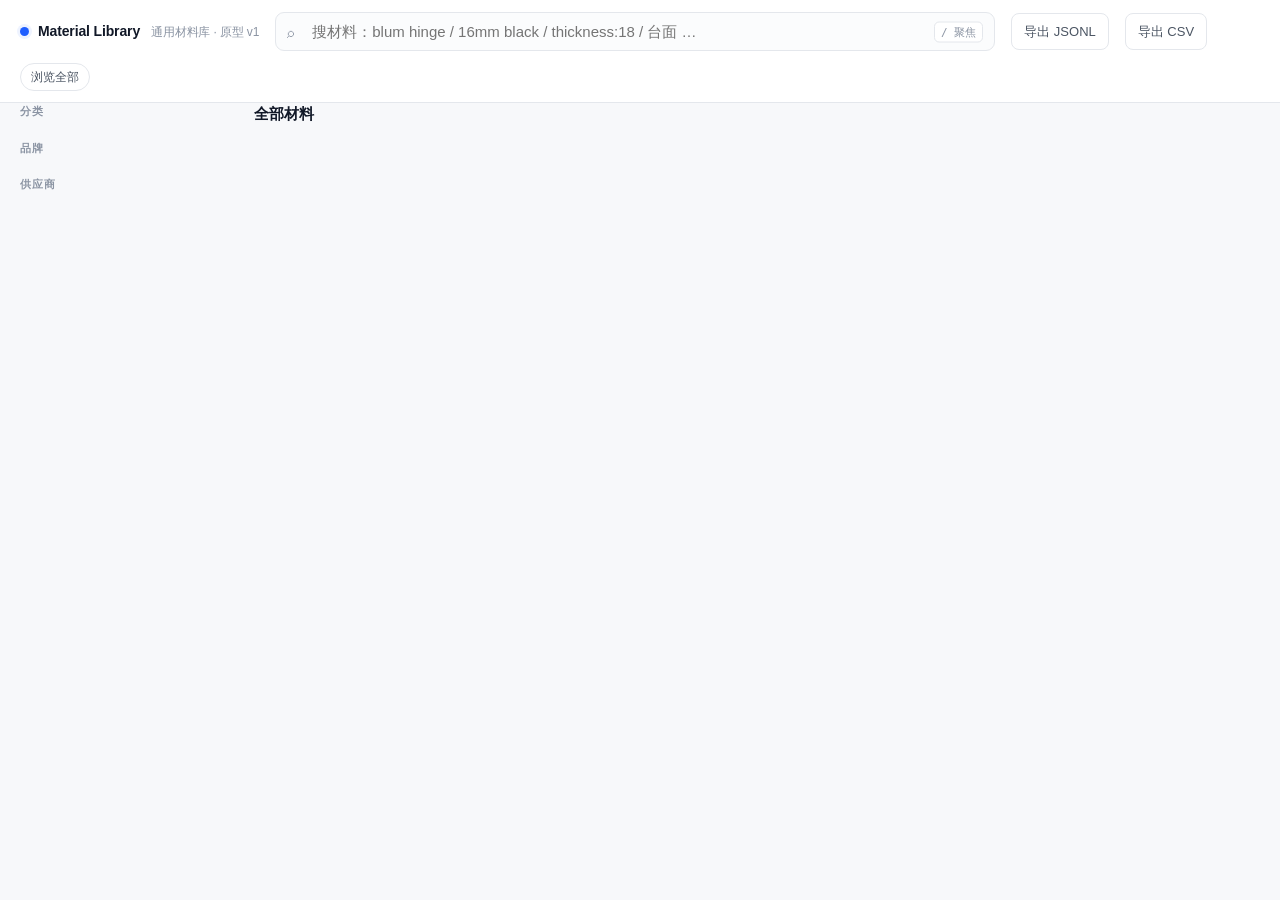
==== proto/web/index.html @ f2cb3d72 "feat: Material Library - MM v1 通用材料主数据库方案 + 可运行搜索原型  - schema/: PostgreSQL 规范 DDL + UMR 交换格式 JSON Sc" ====
<!DOCTYPE html>
<html lang="zh-CN">
<head>
<meta charset="utf-8">
<meta name="viewport" content="width=device-width, initial-scale=1">
<title>Material Library · 材料库查询</title>
<style>
  :root{
    --bg:#f7f8fa; --panel:#fff; --line:#e4e7ec; --line2:#eef0f4;
    --ink:#111827; --ink2:#4b5563; --ink3:#8b94a3;
    --accent:#1f5eff; --accent-soft:#eef3ff;
    --ok:#0f8a5f; --warn:#b45309; --warn-soft:#fef6e7; --arch:#9aa2b1;
    --mono:"JetBrains Mono",ui-monospace,SFMono-Regular,Menlo,Consolas,monospace;
  }
  *{box-sizing:border-box}
  html,body{margin:0;height:100%}
  body{
    background:var(--bg); color:var(--ink);
    font:14px/1.5 Inter,-apple-system,"Segoe UI","PingFang SC","Microsoft YaHei",sans-serif;
    -webkit-font-smoothing:antialiased;
  }
  a{color:var(--accent);text-decoration:none}
  button{font:inherit;cursor:pointer}

  /* ---------- header ---------- */
  header{
    position:sticky;top:0;z-index:20;background:var(--panel);
    border-bottom:1px solid var(--line);
  }
  .hrow{max-width:1360px;margin:0 auto;padding:12px 20px;display:flex;gap:16px;align-items:center}
  .brand{display:flex;align-items:center;gap:9px;font-weight:650;letter-spacing:-.01em;white-space:nowrap}
  .brand .dot{width:9px;height:9px;border-radius:50%;background:var(--accent);box-shadow:0 0 0 3px var(--accent-soft)}
  .brand small{font-weight:400;color:var(--ink3);font-size:12px;margin-left:2px}
  .searchwrap{flex:1;position:relative;max-width:720px}
  .searchwrap input{
    width:100%;padding:10px 92px 10px 36px;font-size:15px;color:var(--ink);
    background:#fbfcfd;border:1px solid var(--line);border-radius:9px;outline:none;
    transition:border-color .12s,box-shadow .12s;
  }
  .searchwrap input:focus{border-color:var(--accent);box-shadow:0 0 0 3px var(--accent-soft);background:#fff}
  .searchwrap .icon{position:absolute;left:12px;top:50%;transform:translateY(-50%);color:var(--ink3);font-size:14px}
  .searchwrap .kbd{
    position:absolute;right:12px;top:50%;transform:translateY(-50%);
    font:11px/1 var(--mono);color:var(--ink3);background:#fff;border:1px solid var(--line);
    border-radius:5px;padding:4px 6px;
  }
  .btn{
    border:1px solid var(--line);background:#fff;color:var(--ink2);
    padding:8px 12px;border-radius:8px;white-space:nowrap;font-size:13px;
  }
  .btn:hover{border-color:#c9cfda;color:var(--ink)}
  .btn.primary{background:var(--accent);border-color:var(--accent);color:#fff}
  .btn.primary:hover{background:#1a50e0}

  /* ---------- level bar ---------- */
  .levelbar{max-width:1360px;margin:0 auto;padding:0 20px 11px;display:flex;gap:10px;align-items:center;flex-wrap:wrap}
  .pill{
    font-size:12px;padding:4px 10px;border-radius:20px;border:1px solid var(--line);
    color:var(--ink2);background:#fff;display:inline-flex;align-items:center;gap:6px;
  }
  .pill b{font-weight:600;color:var(--ink)}
  .pill.relaxed{border-color:#f0d9a8;background:var(--warn-soft);color:var(--warn)}
  .pill.fuzzy{border-color:#f0d9a8;background:var(--warn-soft);color:var(--warn)}
  .pill.none{border-color:#f3c2c2;background:#fdf2f2;color:#b42318}
  .pill.and,.pill.exact,.pill.prefix{border-color:#bfe6d2;background:#f0fbf5;color:var(--ok)}
  .tryit{font-size:12.5px;color:var(--ink3)}
  .tryit code{
    font:12px var(--mono);background:#fff;border:1px solid var(--line);
    padding:2px 6px;border-radius:5px;cursor:pointer;color:var(--ink2);
  }
  .tryit code:hover{border-color:var(--accent);color:var(--accent)}

  /* ---------- layout ---------- */
  .wrap{max-width:1360px;margin:0 auto;padding:0 20px 60px;display:grid;grid-template-columns:212px 1fr;gap:22px}
  @media (max-width:900px){.wrap{grid-template-columns:1fr}aside{display:none}}

  aside{position:sticky;top:96px;align-self:start;max-height:calc(100vh - 120px);overflow:auto}
  .fgroup{margin-bottom:20px}
  .fgroup h4{margin:0 0 8px;font-size:11px;letter-spacing:.07em;text-transform:uppercase;color:var(--ink3);font-weight:600}
  .fitem{
    display:flex;justify-content:space-between;gap:8px;padding:5px 8px;border-radius:6px;
    color:var(--ink2);cursor:pointer;font-size:13px;
  }
  .fitem:hover{background:#eef0f4}
  .fitem.on{background:var(--accent-soft);color:var(--accent);font-weight:550}
  .fitem span{color:var(--ink3);font:11px var(--mono)}
  .fitem.on span{color:var(--accent)}

  main{min-width:0}
  .reshead{display:flex;justify-content:space-between;align-items:baseline;margin:0 0 10px}
  .reshead h2{margin:0;font-size:15px;font-weight:600}
  .reshead .meta{font-size:12.5px;color:var(--ink3)}

  .card{
    background:var(--panel);border:1px solid var(--line);border-radius:10px;
    padding:13px 15px;margin-bottom:9px;cursor:pointer;transition:border-color .12s,box-shadow .12s;
  }
  .card:hover{border-color:#c3cbd8;box-shadow:0 1px 6px rgba(16,24,40,.05)}
  .card.sel{border-color:var(--accent);box-shadow:0 0 0 3px var(--accent-soft)}
  .c1{display:flex;gap:12px;align-items:baseline}
  .c1 .nm{font-weight:600;font-size:14.5px;letter-spacing:-.01em}
  .c1 .nm mark{background:#fff3bf;color:inherit;border-radius:2px;padding:0 1px}
  .c1 .cost{margin-left:auto;font:13px var(--mono);color:var(--ink);white-space:nowrap}
  .c1 .cost em{font-style:normal;color:var(--ink3);font-size:11px}
  .c2{margin-top:5px;display:flex;gap:8px;flex-wrap:wrap;align-items:center;font-size:12.5px;color:var(--ink2)}
  .badge{
    font:11px/1.5 var(--mono);padding:1px 6px;border-radius:4px;
    background:#f1f3f7;color:var(--ink2);border:1px solid var(--line2);
  }
  .badge.cat{background:var(--accent-soft);color:var(--accent);border-color:#dbe5ff}
  .badge.arch{background:#f3f4f6;color:var(--arch);text-decoration:line-through}
  .attr{color:var(--ink3);font:11.5px var(--mono)}
  .matched{font-size:12px;color:var(--warn)}

  .empty{
    background:var(--panel);border:1px dashed var(--line);border-radius:10px;
    padding:32px;text-align:center;color:var(--ink2);
  }
  .empty b{display:block;font-size:15px;color:var(--ink);margin-bottom:6px}
  .empty .sg{margin-top:12px}
  .empty .sg button{border:1px solid var(--accent);color:var(--accent);background:#fff;padding:6px 14px;border-radius:7px}

  /* ---------- drawer ---------- */
  .scrim{position:fixed;inset:0;background:rgba(16,24,40,.28);opacity:0;pointer-events:none;transition:opacity .15s;z-index:30}
  .scrim.on{opacity:1;pointer-events:auto}
  .drawer{
    position:fixed;top:0;right:0;height:100%;width:min(480px,94vw);background:var(--panel);
    border-left:1px solid var(--line);z-index:31;transform:translateX(100%);
    transition:transform .18s ease;overflow:auto;padding:20px 22px 60px;
  }
  .drawer.on{transform:none}
  .drawer h3{margin:0 0 3px;font-size:17px;letter-spacing:-.01em}
  .drawer .sub{color:var(--ink3);font-size:12.5px;margin-bottom:16px}
  .dclose{position:absolute;top:14px;right:16px;border:none;background:none;color:var(--ink3);font-size:20px;line-height:1}
  .sec{margin:18px 0 0}
  .sec h5{margin:0 0 7px;font-size:11px;letter-spacing:.07em;text-transform:uppercase;color:var(--ink3);font-weight:600}
  table.kv{width:100%;border-collapse:collapse;font-size:13px}
  table.kv td{padding:5px 0;border-bottom:1px solid var(--line2);vertical-align:top}
  table.kv td:first-child{color:var(--ink3);width:44%}
  table.kv td:last-child{font-family:var(--mono);font-size:12.5px}
  .chips{display:flex;flex-wrap:wrap;gap:6px}
  .uidbox{
    display:flex;gap:6px;align-items:center;margin-top:6px;
    font:12px var(--mono);background:#f7f8fa;border:1px solid var(--line);border-radius:7px;padding:8px 10px;
  }
  .uidbox span{flex:1;overflow:hidden;text-overflow:ellipsis;white-space:nowrap;color:var(--ink2)}
  .uidbox button{border:1px solid var(--line);background:#fff;border-radius:5px;padding:3px 8px;font-size:11.5px;color:var(--ink2)}
</style>
</head>
<body>

<header>
  <div class="hrow">
    <div class="brand"><span class="dot"></span>Material Library <small>通用材料库 · 原型 v1</small></div>
    <div class="searchwrap">
      <span class="icon">⌕</span>
      <input id="q" autocomplete="off" spellcheck="false"
             placeholder="搜材料：blum hinge / 16mm black / thickness:18 / 台面 …">
      <span class="kbd">/ 聚焦</span>
    </div>
    <button class="btn" id="expJson">导出 JSONL</button>
    <button class="btn" id="expCsv">导出 CSV</button>
  </div>
  <div class="levelbar">
    <span class="pill" id="level">浏览全部</span>
    <span class="tryit" id="tryit"></span>
  </div>
</header>

<div class="wrap">
  <aside>
    <div class="fgroup"><h4>分类</h4><div id="fCat"></div></div>
    <div class="fgroup"><h4>品牌</h4><div id="fBrand"></div></div>
    <div class="fgroup"><h4>供应商</h4><div id="fSup"></div></div>
  </aside>

  <main>
    <div class="reshead">
      <h2 id="resTitle">全部材料</h2>
      <span class="meta" id="resMeta"></span>
    </div>
    <div id="list"></div>
  </main>
</div>

<div class="scrim" id="scrim"></div>
<div class="drawer" id="drawer"></div>

<script>
const $ = s => document.querySelector(s);
const esc = s => String(s ?? '').replace(/[&<>"]/g, c => ({'&':'&amp;','<':'&lt;','>':'&gt;','"':'&quot;'}[c]));
const state = { q:'', category:'', brand:'', supplier:'', results:[], uid:null };
let timer = null;

const LEVEL_CLS = { exact:'exact', and:'and', prefix:'prefix', relaxed:'relaxed', fuzzy:'fuzzy', none:'none', browse:'', filter:'' };
const EXAMPLES = ['blum soft close hinge','blu','blum hinge 450','luminux','tempered glass','台面','thickness:18 colour:black','mdf 18 white'];

/* ---------------- 搜索 ---------------- */
async function run(){
  const p = new URLSearchParams({q:state.q, limit:60});
  if(state.category) p.set('category', state.category);
  if(state.brand)    p.set('brand', state.brand);
  if(state.supplier) p.set('supplier', state.supplier);
  const r = await fetch('/api/search?'+p).then(x=>x.json());
  state.results = r.results || [];
  render(r);
  renderFacets(r.facets || {});
}

function render(r){
  const lp = $('#level');
  lp.className = 'pill ' + (LEVEL_CLS[r.level] || '');
  lp.textContent = r.level === 'browse'
    ? `浏览全部 · ${r.total} 条`
    : `${r.level_label} · ${r.total} 条`;

  $('#tryit').innerHTML = '试试：' + EXAMPLES.map(e=>`<code>${esc(e)}</code>`).join(' ');
  $('#tryit').querySelectorAll('code').forEach(c =>
    c.onclick = () => { $('#q').value = c.textContent; state.q = c.textContent; run(); });

  $('#resTitle').textContent = state.q ? `“${state.q}” 的结果` : '全部材料';
  $('#resMeta').textContent = state.q ? `解析：${JSON.stringify(r.parsed)}` : '';

  const box = $('#list');
  if(!r.total){
    box.innerHTML = `<div class="empty">
      <b>没有命中任何材料</b>
      ${r.suggestion ? `<div class="sg">你是不是要找 <button id="sgBtn">${esc(r.suggestion)}</button> ？</div>`
                     : `<div>换个说法试试，或者用更短的关键词。</div>`}
    </div>`;
    const b = $('#sgBtn');
    if(b) b.onclick = () => { $('#q').value = r.suggestion; state.q = r.suggestion; run(); };
    return;
  }

  box.innerHTML = r.results.map((m,i)=>{
    const attrs = Object.entries(m.attributes||{}).slice(0,4)
      .map(([k,v])=>`<span class="attr">${esc(k)}:${esc(v)}</span>`).join(' · ');
    const cost = m.unit_cost!=null
      ? `<span class="cost">$${Number(m.unit_cost).toLocaleString()} <em>/ ${esc(m.unit||'')}</em></span>` : '';
    return `<div class="card ${state.uid===m.material_uid?'sel':''}" data-i="${i}">
      <div class="c1">
        <span class="nm">${esc(m.name)}</span>
        ${m.status==='archived'?'<span class="badge arch">archived</span>':''}
        ${cost}
      </div>
      <div class="c2">
        <span class="badge cat">${esc(m.category)}</span>
        ${m.brand?`<span>${esc(m.brand)}</span>`:''}
        ${m.default_supplier?`<span class="attr">${esc(m.default_supplier)}</span>`:''}
        ${m.lead_time_days?`<span class="attr">${m.lead_time_days}d</span>`:''}
      </div>
      ${attrs?`<div class="c2">${attrs}</div>`:''}
      ${m._matched?`<div class="matched">↳ 模糊匹配到 “${esc(m._matched)}”</div>`:''}
    </div>`;
  }).join('');

  box.querySelectorAll('.card').forEach(c =>
    c.onclick = () => openDetail(state.results[+c.dataset.i].material_uid));
}

function renderFacets(f){
  const mk = (host, map, key) => {
    const el = $('#'+host);
    const cur = state[key];
    el.innerHTML = Object.entries(map).map(([k,v])=>
      `<div class="fitem ${cur===k?'on':''}" data-k="${esc(k)}">${esc(k)}<span>${v}</span></div>`).join('');
    el.querySelectorAll('.fitem').forEach(i => i.onclick = () => {
      state[key] = state[key] === i.dataset.k ? '' : i.dataset.k;
      run();
    });
  };
  mk('fCat', f.category||{}, 'category');
  mk('fBrand', f.brand||{}, 'brand');
  mk('fSup', f.default_supplier||{}, 'supplier');
}

/* ---------------- 详情 ---------------- */
async function openDetail(uid){
  state.uid = uid;
  const d = await fetch('/api/material/'+uid).then(x=>x.json());
  const rows = Object.entries(d.attributes||{});
  $('#drawer').innerHTML = `
    <button class="dclose" id="dc">×</button>
    <h3>${esc(d.name)}</h3>
    <div class="sub">${esc(d.category)}${d.product_type?' · '+esc(d.product_type):''}
      ${d.brand?' · '+esc(d.brand):''} ${d.status==='archived'?' · 已归档':''}</div>

    <div class="sec"><h5>商务</h5>
      <table class="kv">
        <tr><td>单价</td><td>${d.unit_cost!=null?'$'+Number(d.unit_cost).toLocaleString()+' / '+esc(d.unit||'')+' ('+esc(d.cost_basis||'ex_gst')+')':'—'}</td></tr>
        <tr><td>默认供应商</td><td>${esc(d.default_supplier||'—')}</td></tr>
        <tr><td>交期</td><td>${esc(d.lead_time_days??'—')} 天</td></tr>
      </table>
    </div>

    ${rows.length?`<div class="sec"><h5>属性</h5><table class="kv">${
      rows.map(([k,v])=>`<tr><td>${esc(k)}</td><td>${esc(v)}</td></tr>`).join('')}</table></div>`:''}

    ${(d.identifiers||[]).length?`<div class="sec"><h5>编码簿</h5><table class="kv">${
      d.identifiers.map(i=>`<tr><td>${esc(i.kind)}${i.is_primary?' ★':''}</td><td>${esc(i.value)}</td></tr>`).join('')}</table></div>`:''}

    ${(d.prices||[]).length?`<div class="sec"><h5>价格历史</h5><table class="kv">${
      d.prices.map(p=>`<tr><td>${esc(p.valid_from||'')}${p.supplier?' · '+esc(p.supplier):''}</td><td>$${Number(p.unit_cost).toLocaleString()}</td></tr>`).join('')}</table></div>`:''}

    ${(d.synonyms||[]).length?`<div class="sec"><h5>同义词</h5><div class="chips">${
      d.synonyms.map(s=>`<span class="badge">${esc(s)}</span>`).join('')}</div></div>`:''}

    ${(d.relations||[]).length?`<div class="sec"><h5>关系</h5><table class="kv">${
      d.relations.map(r=>`<tr><td>${esc(r.kind)}</td><td>${esc(r.to_name||r.to_uid)}</td></tr>`).join('')}</table></div>`:''}

    <div class="sec"><h5>跨系统主键</h5>
      <div class="uidbox"><span>${esc(d.material_uid)}</span><button id="cpUid">复制</button></div>
    </div>

    <div class="sec"><h5>导出</h5>
      <button class="btn" id="dlOne">下载这条 UMR (JSON)</button>
    </div>`;
  $('#drawer').classList.add('on'); $('#scrim').classList.add('on');
  $('#dc').onclick = closeDetail;
  $('#cpUid').onclick = () => navigator.clipboard.writeText(d.material_uid);
  $('#dlOne').onclick = () => {
    const blob = new Blob([JSON.stringify(d,null,2)],{type:'application/json'});
    const a = document.createElement('a');
    a.href = URL.createObjectURL(blob); a.download = d.material_uid+'.json'; a.click();
  };
}
function closeDetail(){
  state.uid = null;
  $('#drawer').classList.remove('on'); $('#scrim').classList.remove('on');
}

/* ---------------- 事件 ---------------- */
$('#q').addEventListener('input', e => {
  state.q = e.target.value;
  clearTimeout(timer); timer = setTimeout(run, 180);
});
$('#scrim').onclick = closeDetail;
document.addEventListener('keydown', e => {
  if(e.key === '/' && document.activeElement !== $('#q')){ e.preventDefault(); $('#q').focus(); }
  if(e.key === 'Escape') closeDetail();
});
$('#expJson').onclick = () => location.href = '/api/export?format=jsonl&q='+encodeURIComponent(state.q);
$('#expCsv').onclick  = () => location.href = '/api/export?format=csv&q='+encodeURIComponent(state.q);

run();
</script>
</body>
</html>
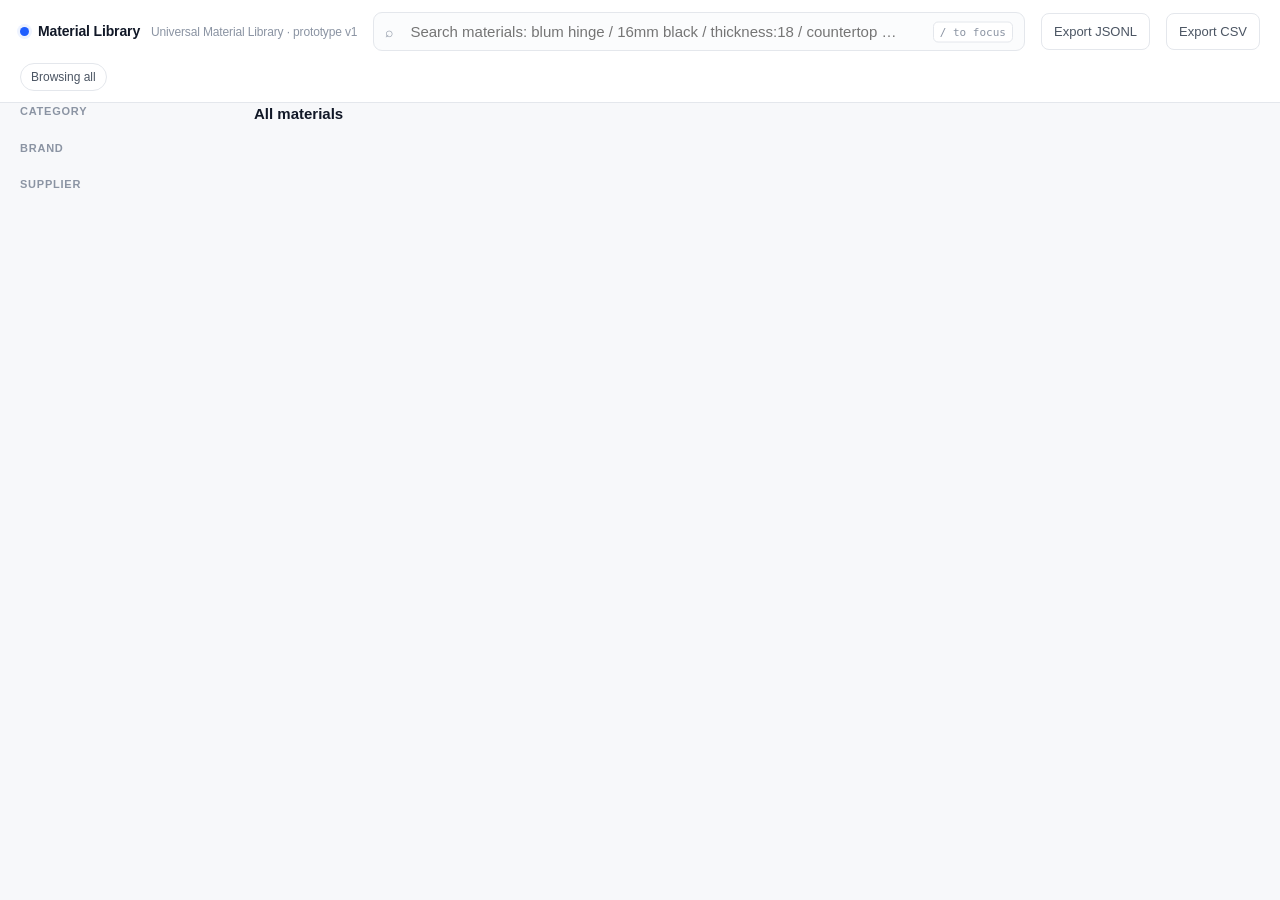
==== commit 2953a373: "feat: v2 data model, supplier import pipeline, English-only repository - schema v2: category tree, p" ====
--- a/proto/web/index.html
+++ b/proto/web/index.html
@@ -1,9 +1,9 @@
 <!DOCTYPE html>
-<html lang="zh-CN">
+<html lang="en">
 <head>
 <meta charset="utf-8">
 <meta name="viewport" content="width=device-width, initial-scale=1">
-<title>Material Library · 材料库查询</title>
+<title>Material Library · Material Search</title>
 <style>
   :root{
     --bg:#f7f8fa; --panel:#fff; --line:#e4e7ec; --line2:#eef0f4;
@@ -151,32 +151,32 @@
 
 <header>
   <div class="hrow">
-    <div class="brand"><span class="dot"></span>Material Library <small>通用材料库 · 原型 v1</small></div>
+    <div class="brand"><span class="dot"></span>Material Library <small>Universal Material Library · prototype v1</small></div>
     <div class="searchwrap">
       <span class="icon">⌕</span>
       <input id="q" autocomplete="off" spellcheck="false"
-             placeholder="搜材料：blum hinge / 16mm black / thickness:18 / 台面 …">
-      <span class="kbd">/ 聚焦</span>
+             placeholder="Search materials: blum hinge / 16mm black / thickness:18 / countertop …">
+      <span class="kbd">/ to focus</span>
     </div>
-    <button class="btn" id="expJson">导出 JSONL</button>
-    <button class="btn" id="expCsv">导出 CSV</button>
+    <button class="btn" id="expJson">Export JSONL</button>
+    <button class="btn" id="expCsv">Export CSV</button>
   </div>
   <div class="levelbar">
-    <span class="pill" id="level">浏览全部</span>
+    <span class="pill" id="level">Browsing all</span>
     <span class="tryit" id="tryit"></span>
   </div>
 </header>
 
 <div class="wrap">
   <aside>
-    <div class="fgroup"><h4>分类</h4><div id="fCat"></div></div>
-    <div class="fgroup"><h4>品牌</h4><div id="fBrand"></div></div>
-    <div class="fgroup"><h4>供应商</h4><div id="fSup"></div></div>
+    <div class="fgroup"><h4>Category</h4><div id="fCat"></div></div>
+    <div class="fgroup"><h4>Brand</h4><div id="fBrand"></div></div>
+    <div class="fgroup"><h4>Supplier</h4><div id="fSup"></div></div>
   </aside>
 
   <main>
     <div class="reshead">
-      <h2 id="resTitle">全部材料</h2>
+      <h2 id="resTitle">All materials</h2>
       <span class="meta" id="resMeta"></span>
     </div>
     <div id="list"></div>
@@ -193,9 +193,9 @@
 let timer = null;
 
 const LEVEL_CLS = { exact:'exact', and:'and', prefix:'prefix', relaxed:'relaxed', fuzzy:'fuzzy', none:'none', browse:'', filter:'' };
-const EXAMPLES = ['blum soft close hinge','blu','blum hinge 450','luminux','tempered glass','台面','thickness:18 colour:black','mdf 18 white'];
-
-/* ---------------- 搜索 ---------------- */
+const EXAMPLES = ['blum soft close hinge','blu','blum hinge 450','luminux','tempered glass','countertop','thickness:18 colour:black','mdf 18 white'];
+
+/* ---------------- search ---------------- */
 async function run(){
   const p = new URLSearchParams({q:state.q, limit:60});
   if(state.category) p.set('category', state.category);
@@ -211,22 +211,22 @@
   const lp = $('#level');
   lp.className = 'pill ' + (LEVEL_CLS[r.level] || '');
   lp.textContent = r.level === 'browse'
-    ? `浏览全部 · ${r.total} 条`
-    : `${r.level_label} · ${r.total} 条`;
-
-  $('#tryit').innerHTML = '试试：' + EXAMPLES.map(e=>`<code>${esc(e)}</code>`).join(' ');
+    ? `Browsing all · ${r.total} items`
+    : `${r.level_label} · ${r.total} items`;
+
+  $('#tryit').innerHTML = 'Try: ' + EXAMPLES.map(e=>`<code>${esc(e)}</code>`).join(' ');
   $('#tryit').querySelectorAll('code').forEach(c =>
     c.onclick = () => { $('#q').value = c.textContent; state.q = c.textContent; run(); });
 
-  $('#resTitle').textContent = state.q ? `“${state.q}” 的结果` : '全部材料';
-  $('#resMeta').textContent = state.q ? `解析：${JSON.stringify(r.parsed)}` : '';
+  $('#resTitle').textContent = state.q ? `Results for “${state.q}”` : 'All materials';
+  $('#resMeta').textContent = state.q ? `Parsed: ${JSON.stringify(r.parsed)}` : '';
 
   const box = $('#list');
   if(!r.total){
     box.innerHTML = `<div class="empty">
-      <b>没有命中任何材料</b>
-      ${r.suggestion ? `<div class="sg">你是不是要找 <button id="sgBtn">${esc(r.suggestion)}</button> ？</div>`
-                     : `<div>换个说法试试，或者用更短的关键词。</div>`}
+      <b>No matching materials</b>
+      ${r.suggestion ? `<div class="sg">Did you mean <button id="sgBtn">${esc(r.suggestion)}</button>?</div>`
+                     : `<div>Try different wording, or use fewer keywords.</div>`}
     </div>`;
     const b = $('#sgBtn');
     if(b) b.onclick = () => { $('#q').value = r.suggestion; state.q = r.suggestion; run(); };
@@ -251,7 +251,7 @@
         ${m.lead_time_days?`<span class="attr">${m.lead_time_days}d</span>`:''}
       </div>
       ${attrs?`<div class="c2">${attrs}</div>`:''}
-      ${m._matched?`<div class="matched">↳ 模糊匹配到 “${esc(m._matched)}”</div>`:''}
+      ${m._matched?`<div class="matched">↳ fuzzy match on “${esc(m._matched)}”</div>`:''}
     </div>`;
   }).join('');
 
@@ -275,7 +275,7 @@
   mk('fSup', f.default_supplier||{}, 'supplier');
 }
 
-/* ---------------- 详情 ---------------- */
+/* ---------------- detail ---------------- */
 async function openDetail(uid){
   state.uid = uid;
   const d = await fetch('/api/material/'+uid).then(x=>x.json());
@@ -284,37 +284,37 @@
     <button class="dclose" id="dc">×</button>
     <h3>${esc(d.name)}</h3>
     <div class="sub">${esc(d.category)}${d.product_type?' · '+esc(d.product_type):''}
-      ${d.brand?' · '+esc(d.brand):''} ${d.status==='archived'?' · 已归档':''}</div>
-
-    <div class="sec"><h5>商务</h5>
+      ${d.brand?' · '+esc(d.brand):''} ${d.status==='archived'?' · archived':''}</div>
+
+    <div class="sec"><h5>Commercial</h5>
       <table class="kv">
-        <tr><td>单价</td><td>${d.unit_cost!=null?'$'+Number(d.unit_cost).toLocaleString()+' / '+esc(d.unit||'')+' ('+esc(d.cost_basis||'ex_gst')+')':'—'}</td></tr>
-        <tr><td>默认供应商</td><td>${esc(d.default_supplier||'—')}</td></tr>
-        <tr><td>交期</td><td>${esc(d.lead_time_days??'—')} 天</td></tr>
+        <tr><td>Unit price</td><td>${d.unit_cost!=null?'$'+Number(d.unit_cost).toLocaleString()+' / '+esc(d.unit||'')+' ('+esc(d.cost_basis||'ex_gst')+')':'—'}</td></tr>
+        <tr><td>Default supplier</td><td>${esc(d.default_supplier||'—')}</td></tr>
+        <tr><td>Lead time</td><td>${esc(d.lead_time_days??'—')} days</td></tr>
       </table>
     </div>
 
-    ${rows.length?`<div class="sec"><h5>属性</h5><table class="kv">${
+    ${rows.length?`<div class="sec"><h5>Attributes</h5><table class="kv">${
       rows.map(([k,v])=>`<tr><td>${esc(k)}</td><td>${esc(v)}</td></tr>`).join('')}</table></div>`:''}
 
-    ${(d.identifiers||[]).length?`<div class="sec"><h5>编码簿</h5><table class="kv">${
+    ${(d.identifiers||[]).length?`<div class="sec"><h5>Identifiers</h5><table class="kv">${
       d.identifiers.map(i=>`<tr><td>${esc(i.kind)}${i.is_primary?' ★':''}</td><td>${esc(i.value)}</td></tr>`).join('')}</table></div>`:''}
 
-    ${(d.prices||[]).length?`<div class="sec"><h5>价格历史</h5><table class="kv">${
+    ${(d.prices||[]).length?`<div class="sec"><h5>Price history</h5><table class="kv">${
       d.prices.map(p=>`<tr><td>${esc(p.valid_from||'')}${p.supplier?' · '+esc(p.supplier):''}</td><td>$${Number(p.unit_cost).toLocaleString()}</td></tr>`).join('')}</table></div>`:''}
 
-    ${(d.synonyms||[]).length?`<div class="sec"><h5>同义词</h5><div class="chips">${
+    ${(d.synonyms||[]).length?`<div class="sec"><h5>Synonyms</h5><div class="chips">${
       d.synonyms.map(s=>`<span class="badge">${esc(s)}</span>`).join('')}</div></div>`:''}
 
-    ${(d.relations||[]).length?`<div class="sec"><h5>关系</h5><table class="kv">${
+    ${(d.relations||[]).length?`<div class="sec"><h5>Relations</h5><table class="kv">${
       d.relations.map(r=>`<tr><td>${esc(r.kind)}</td><td>${esc(r.to_name||r.to_uid)}</td></tr>`).join('')}</table></div>`:''}
 
-    <div class="sec"><h5>跨系统主键</h5>
-      <div class="uidbox"><span>${esc(d.material_uid)}</span><button id="cpUid">复制</button></div>
+    <div class="sec"><h5>Cross-system primary key</h5>
+      <div class="uidbox"><span>${esc(d.material_uid)}</span><button id="cpUid">Copy</button></div>
     </div>
 
-    <div class="sec"><h5>导出</h5>
-      <button class="btn" id="dlOne">下载这条 UMR (JSON)</button>
+    <div class="sec"><h5>Export</h5>
+      <button class="btn" id="dlOne">Download this UMR (JSON)</button>
     </div>`;
   $('#drawer').classList.add('on'); $('#scrim').classList.add('on');
   $('#dc').onclick = closeDetail;
@@ -330,7 +330,7 @@
   $('#drawer').classList.remove('on'); $('#scrim').classList.remove('on');
 }
 
-/* ---------------- 事件 ---------------- */
+/* ---------------- events ---------------- */
 $('#q').addEventListener('input', e => {
   state.q = e.target.value;
   clearTimeout(timer); timer = setTimeout(run, 180);
